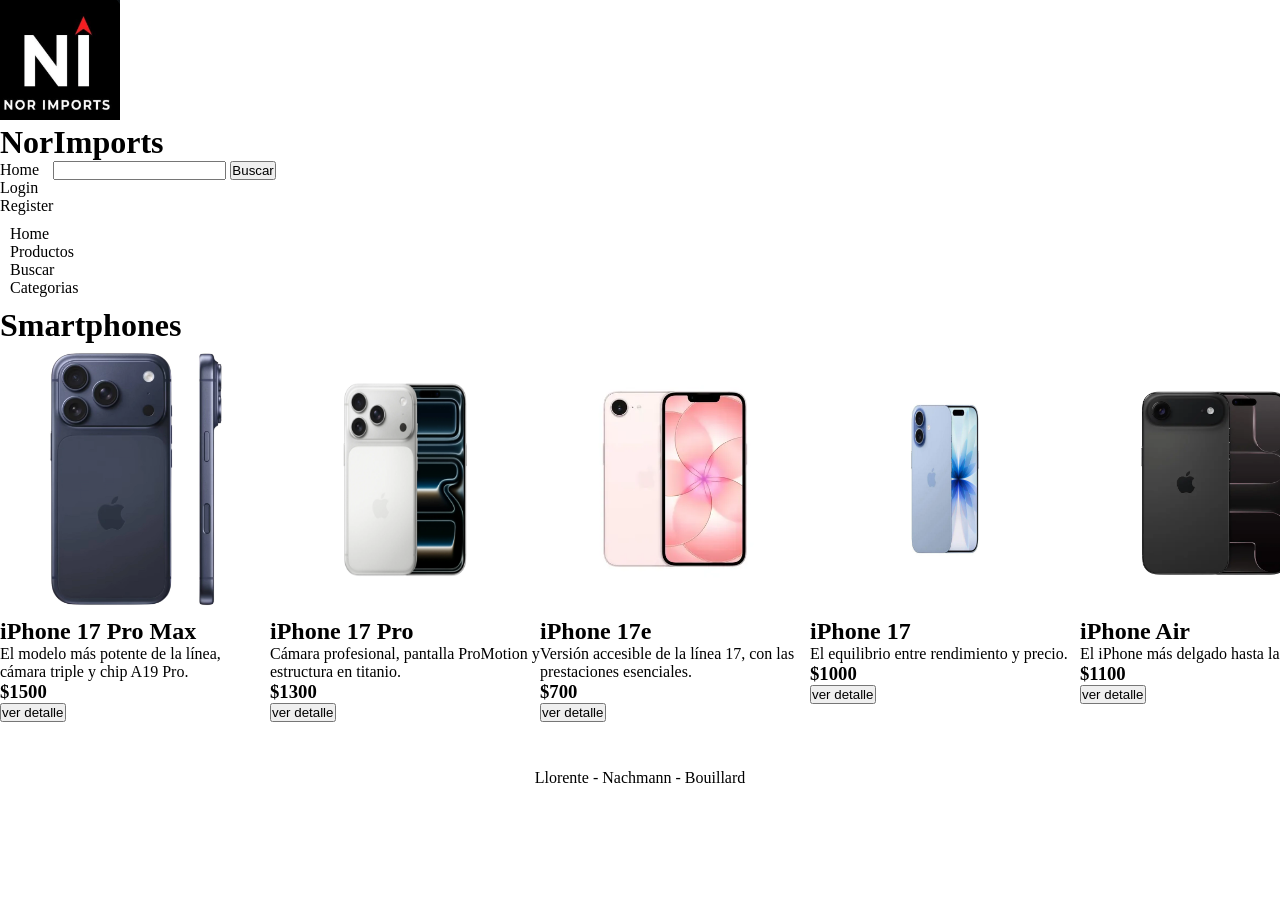
==== category.html @ 21fb5fc5 "agrego header y footer" ====
<!DOCTYPE html>
<html lang="en">
<head>
    <meta charset="UTF-8">
    <meta name="viewport" content="width=device-width, initial-scale=1.0">
    <title>Document</title>
    <link rel="stylesheet" href="./css/styles.css">
</head>
<body>
    <header>
        <div class="grupo-logo">
            <a href="./index.html"><img src="./img/logo.png" alt="" class="logo"></a>
            <a href="./index.html"><h1>NorImports</h1></a>
        </div>
        <nav class="menu-rapido">
            <ul class="login">
                <li><a href="./index.html">Home</a></li>
                <li><a href="./login.html">Login</a></li>
                <li><a href="./register.html">Register</a></li>
            </ul>
            <form class="buscador" action="search.html">
                <input type="search" name="Buscar">
                <button type="submit">Buscar</button>
            </form>
        </nav>
    </header>

      <nav>
                <ul class="lista">
                    <li> <a href="./index.html">Home</a></li>
                    <li><a href="./product.html">Productos</a></li>
                    <li><a href="./search.html">Buscar</a></li>
                    <li><a href="category.html">Categorias</a></li>
                    
                </ul>
            </nav>

    <main>
        <h1>Smartphones</h1>
        <section class="prod3">
            <article class="articulo3.1">
                <a href="./product.html"><img src="./img/iphone17promax.webp" alt=""></a>
                <h2>iPhone 17 Pro Max</h2>
                <p>El modelo más potente de la línea, cámara triple y chip A19 Pro.</p>
                <h3>$1500</h3>
                <a href="./product.html"><button>ver detalle</button></a>
            </article>
            <article class="articulo3.2">
                <a href="./product.html"><img src="./img/iphone17pro.webp" alt=""></a>
                <h2>iPhone 17 Pro</h2>
                <p>Cámara profesional, pantalla ProMotion y estructura en titanio.</p>
                <h3>$1300</h3>
                <a href="./product.html"><button>ver detalle</button></a>
            </article>
            <article class="articulo3.3">
                <a href="./product.html"><img src="./img/iphone17e.webp" alt=""></a>
                <h2>iPhone 17e</h2>
                <p>Versión accesible de la línea 17, con las prestaciones esenciales.</p>
                <h3>$700</h3>
                <a href="./product.html"><button>ver detalle</button></a>
            </article>
            <article class="articulo3.4">
                <a href="./product.html"><img src="./img/iphone17.jpg" alt=""></a>
                <h2>iPhone 17</h2>
                <p>El equilibrio entre rendimiento y precio.</p>
                <h3>$1000</h3>
                <a href="./product.html"><button>ver detalle</button></a>
            </article>
            <article class="articulo3.5">
                <a href="./product.html"><img src="./img/iphoneair.webp" alt=""></a>
                <h2>iPhone Air</h2>
                <p>El iPhone más delgado hasta la fecha.</p>
                <h3>$1100</h3>
                <a href="./product.html"><button>ver detalle</button></a>
            </article>
            <article class="articulo3.6">
                <a href="./product.html"><img src="./img/iphone16pro.jpg" alt=""></a>
                <h2>iPhone 16 Pro</h2>
                <p>Cámara avanzada y chip A18 Pro.</p>
                <h3>$1200</h3>
                <a href="./product.html"><button>ver detalle</button></a>
            </article>
            <article class="articulo3.7">
                <a href="./product.html"><img src="./img/iphone16.png" alt=""></a>
                <h2>iPhone 16</h2>
                <p>Rendimiento sólido con un diseño renovado.</p>
                <h3>$900</h3>
                <a href="./product.html"><button>ver detalle</button></a>
            </article>
            <article class="articulo3.8">
                <a href="./product.html"><img src="./img/15-pro-gris.jpg" alt=""></a>
                <h2>iPhone 15 Pro</h2>
                <p>Chip A17 Pro y estructura de titanio en color gris.</p>
                <h3>$1050</h3>
                <a href="./product.html"><button>ver detalle</button></a>
            </article>
            <article class="articulo3.9">
                <a href="./product.html"><img src="./img/iphone-15-black.png" alt=""></a>
                <h2>iPhone 15</h2>
                <p>Chip A16 Bionic y cámara dual de 48MP.</p>
                <h3>$800</h3>
                <a href="./product.html"><button>ver detalle</button></a>
            </article>
            <article class="articulo3.10">
                <a href="./product.html"><img src="./img/s26-ultra-3.webp" alt=""></a>
                <h2>Samsung Galaxy S26 Ultra</h2>
                <p>Pantalla AMOLED, S Pen incluido y cámara de alta resolución.</p>
                <h3>$1300</h3>
                <a href="./product.html"><button>ver detalle</button></a>
            </article>
        </section>
    </main>

    <footer>
        <p>Llorente - Nachmann - Bouillard</p>
    </footer>
</body>
</html>
---- css/styles.css ----
*{ box-sizing: border-box;
    margin: 0;
    padding: 0;
  
}

nav.menu-rapido {
   display: flex;
    flex-wrap: wrap; 
    
}
nav.login{
    display: flex;
    justify-content: end;
}

.logo{
    width: 120px;
    height: 120px;

}

.lista{
    display: flex;
    flex-direction: column ;
    flex-wrap: wrap;
    
    padding: 10px;
}
li,a {
    text-decoration: none;
    list-style-type: none;
    color: black;
}

.prod2  img{
    height: 30vh;
    width: 30vh;
}
.prod1 img
{
    height: 30vh;
    width: 30vh;
}
.prod3 img{
    height: 30vh;
    width: 30vh;
}
section{
    display: flex;

}
.iphone{
    width:800px;
    height: 800px;
}
footer{
    display: flex;
    justify-content: center;
    padding: 20px;
}
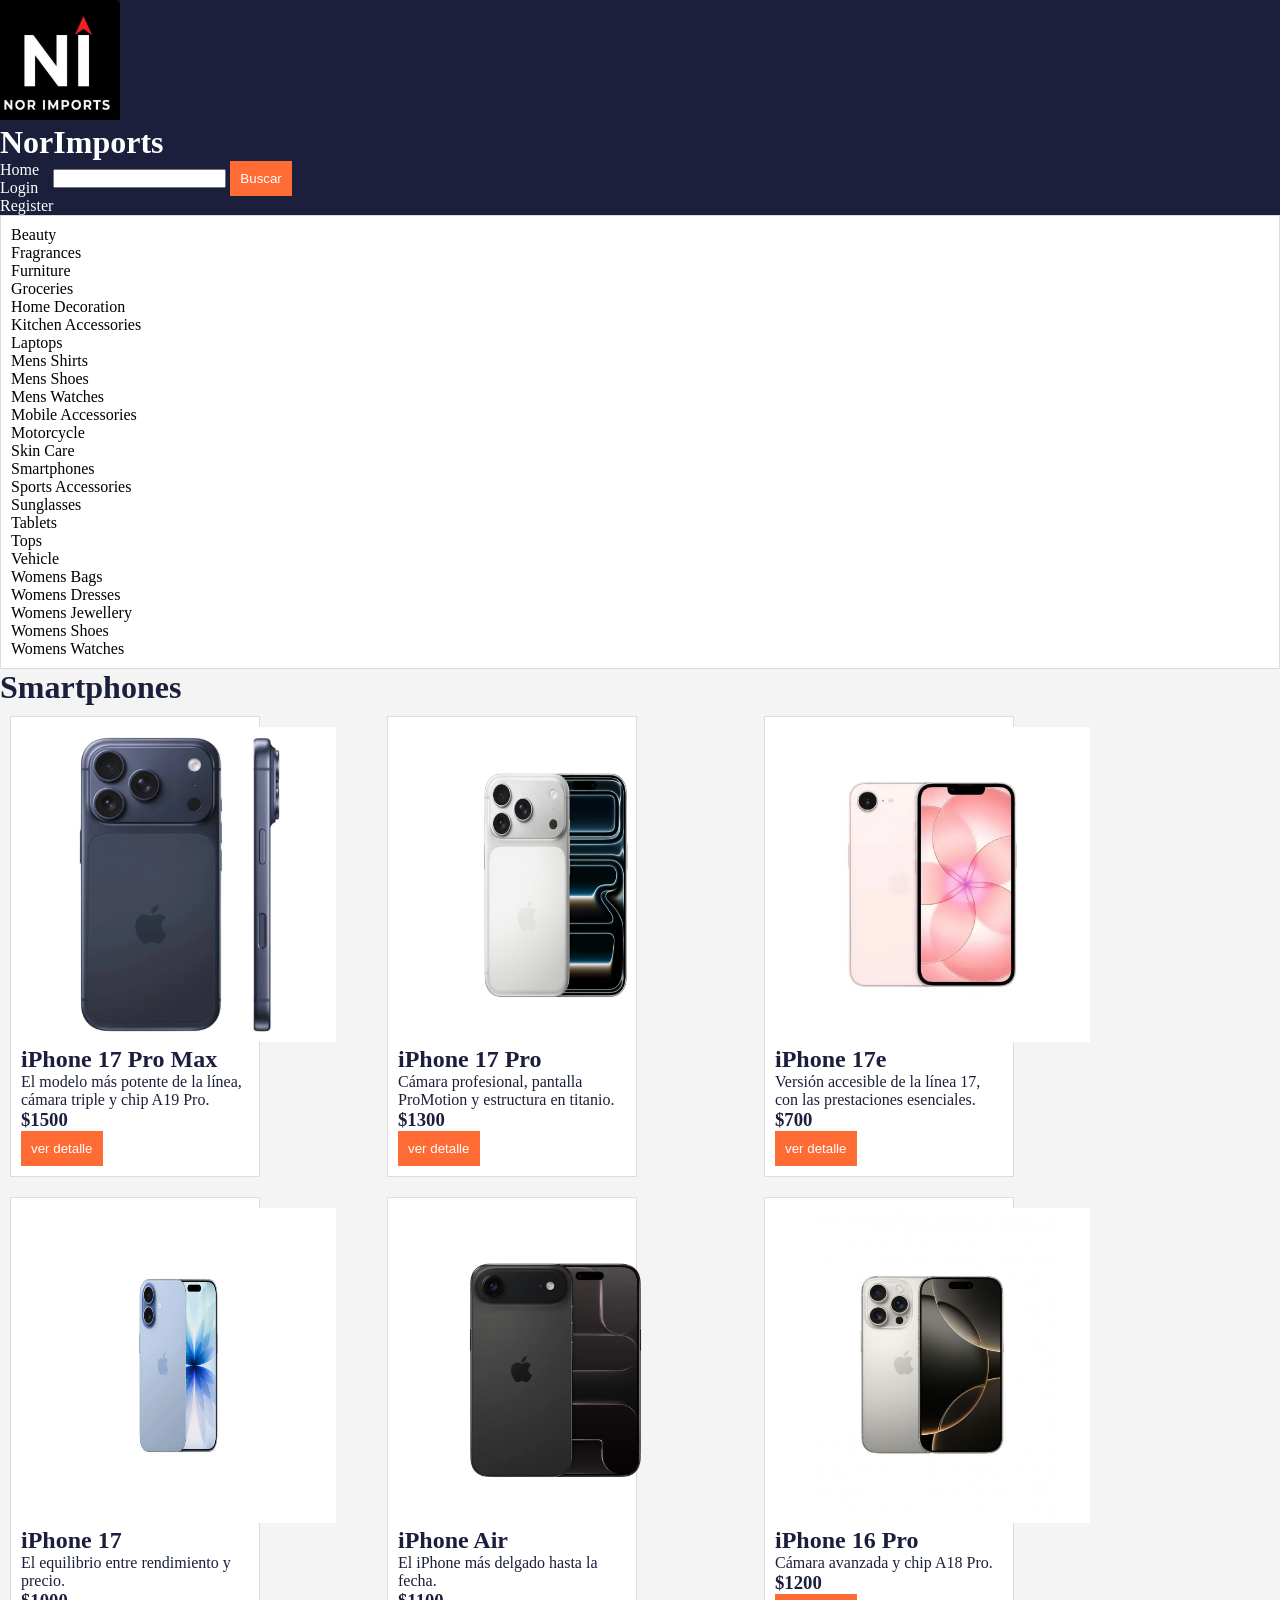
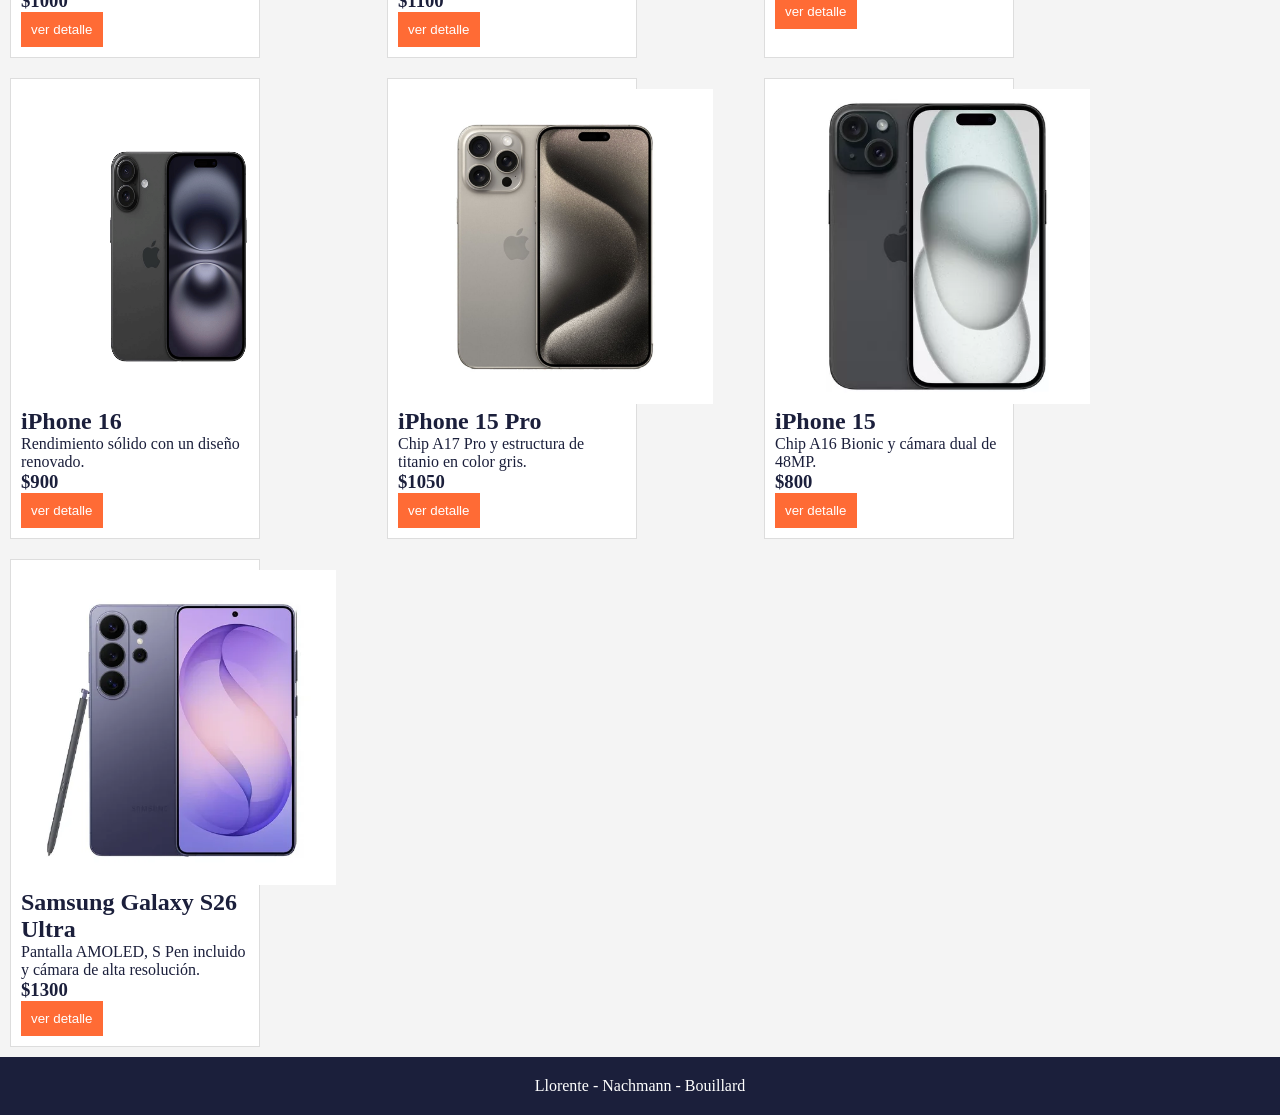
==== commit dfc7669b: "jajajajajaj" ====
--- a/category.html
+++ b/category.html
@@ -26,12 +26,31 @@
     </header>
 
       <nav>
-                <ul class="lista">
-                    <li> <a href="./index.html">Home</a></li>
-                    <li><a href="./product.html">Productos</a></li>
-                    <li><a href="./search.html">Buscar</a></li>
-                    <li><a href="category.html">Categorias</a></li>
-                    
+                 <ul class="lista">
+                    <li><a href="category.html">Beauty</a></li>
+                    <li><a href="category.html">Fragrances</a></li>
+                    <li><a href="category.html">Furniture</a></li>
+                    <li><a href="category.html">Groceries</a></li>
+                    <li><a href="category.html">Home Decoration</a></li>
+                    <li><a href="category.html">Kitchen Accessories</a></li>
+                    <li><a href="category.html">Laptops</a></li>
+                    <li><a href="category.html">Mens Shirts</a></li>
+                    <li><a href="category.html">Mens Shoes</a></li>
+                    <li><a href="category.html">Mens Watches</a></li>
+                    <li><a href="category.html">Mobile Accessories</a></li>
+                    <li><a href="category.html">Motorcycle</a></li>
+                    <li><a href="category.html">Skin Care</a></li>
+                    <li><a href="category.html">Smartphones</a></li>
+                    <li><a href="category.html">Sports Accessories</a></li>
+                    <li><a href="category.html">Sunglasses</a></li>
+                    <li><a href="category.html">Tablets</a></li>
+                    <li><a href="category.html">Tops</a></li>
+                    <li><a href="category.html">Vehicle</a></li>
+                    <li><a href="category.html">Womens Bags</a></li>
+                    <li><a href="category.html">Womens Dresses</a></li>
+                    <li><a href="category.html">Womens Jewellery</a></li>
+                    <li><a href="category.html">Womens Shoes</a></li>
+                    <li><a href="category.html">Womens Watches</a></li>
                 </ul>
             </nav>
 
--- a/css/styles.css
+++ b/css/styles.css
@@ -9,7 +9,7 @@
     flex-wrap: wrap; 
     
 }
-nav.login{
+.login{
     display: flex;
     justify-content: end;
 }
@@ -48,7 +48,8 @@
 }
 section{
     display: flex;
-
+    flex-wrap: wrap;
+    justify-content: center;
 }
 .iphone{
     width:800px;
@@ -58,4 +59,107 @@
     display: flex;
     justify-content: center;
     padding: 20px;
+}
+.form-container{
+    display: flex;
+    justify-content: center;
+    align-items: center;
+    height: 100vh;
+}
+
+.login, .registro{
+    display: flex;
+    flex-direction: column;
+}
+.prod4 img{
+    height: 30vh;
+    width: 30vh;
+}
+.sin-resultados{
+    padding: 20px;
+}
+body{
+    background-color: #f4f4f4;
+    color: #1b1f3b;
+}
+
+header, footer{
+    background-color: #1b1f3b;
+    color: white;
+}
+
+header a{
+    color: white;
+}
+
+.lista{
+    background-color: white;
+    border: 1px solid #dddddd;
+}
+
+article{
+    background-color: white;
+    border: 1px solid #dddddd;
+    padding: 10px;
+    margin: 10px;
+    width: 250px;
+}
+
+button{
+    background-color: #ff6b35;
+    color: white;
+    border: none;
+    padding: 10px;
+}
+.layout{
+    display: flex;
+}
+aside{
+    width: 20%;
+}
+main{
+    width: 80%;
+}
+@media (max-width: 768px){
+    .layout{
+        flex-direction: column;
+    }
+    aside{
+        width: 100%;
+    }
+    main{
+        width: 100%;
+    }
+    .lista{
+        flex-direction: row;
+        flex-wrap: wrap;
+        justify-content: center;
+    }
+    section{
+        flex-wrap: wrap;
+        justify-content: center;
+    }
+    .prod1 img, .prod2 img, .prod3 img, .prod4 img{
+        height: 20vh;
+        width: 20vh;
+    }
+    .iphone{
+        width: 300px;
+        height: 300px;
+    }
+    .logo{
+        width: 80px;
+        height: 80px;
+    }
+}
+
+@media (min-width: 1200px){
+    section{
+        flex-wrap: wrap;
+        justify-content: space-between;
+    }
+    .prod1 img, .prod2 img, .prod3 img, .prod4 img{
+        height: 35vh;
+        width: 35vh;
+    }
 }
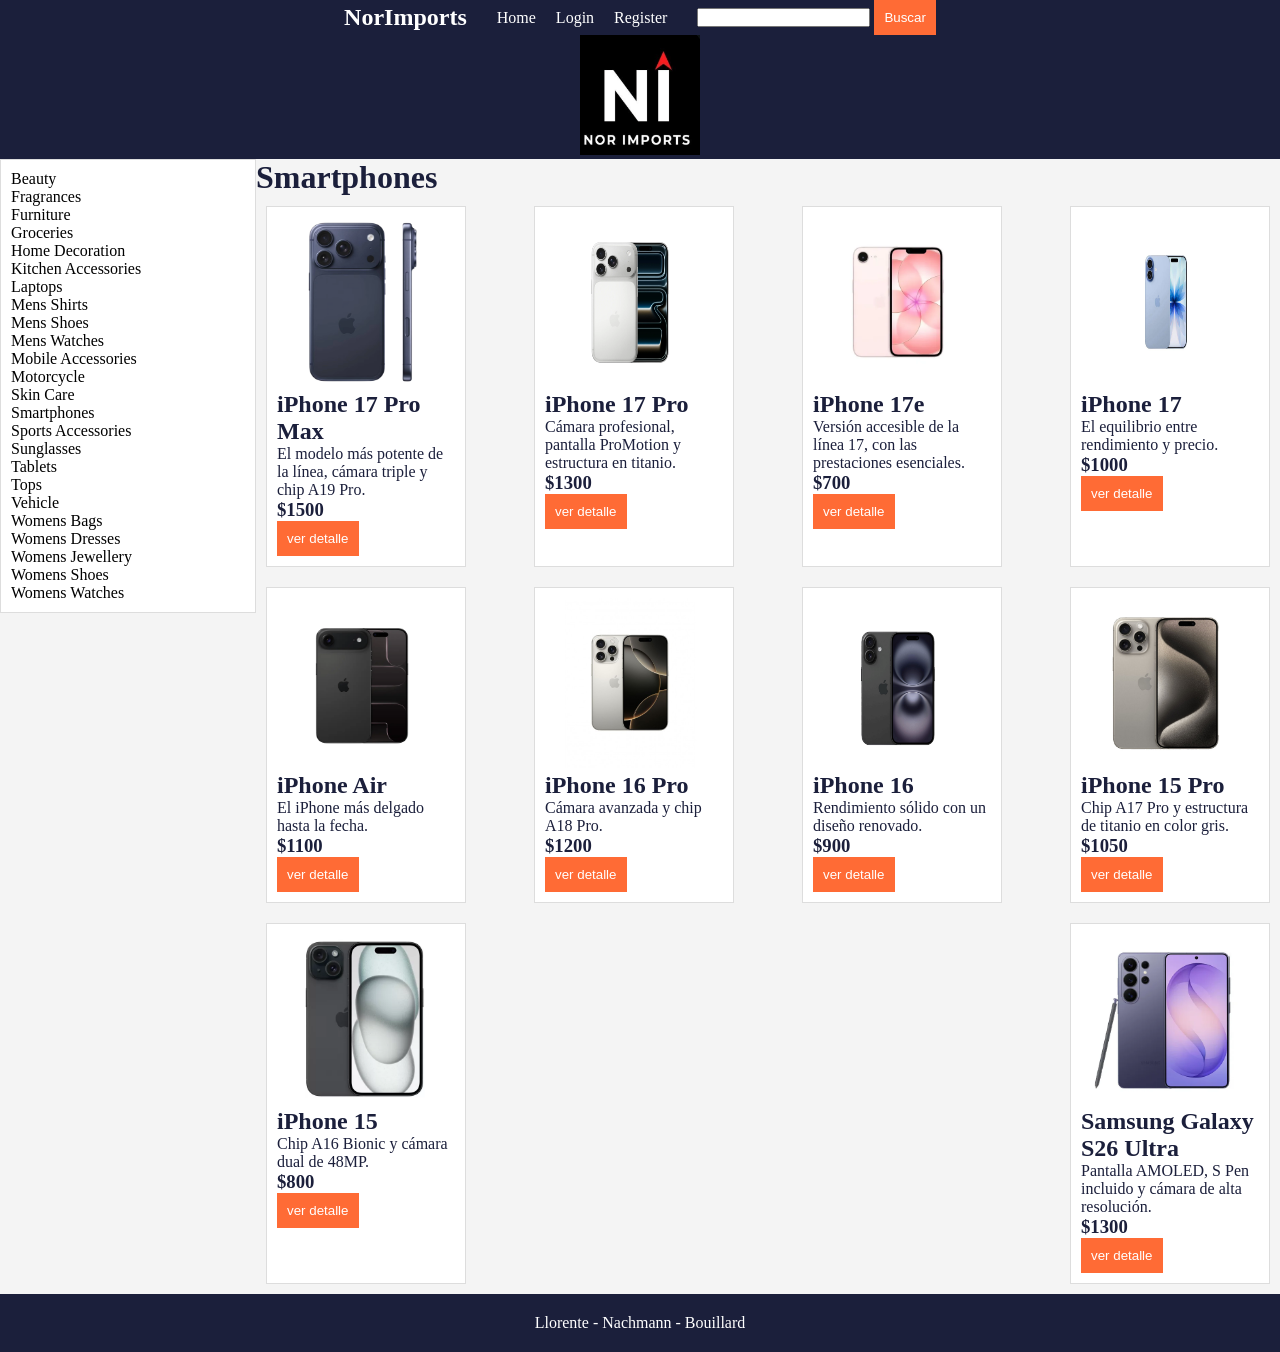
==== commit 29cb8247: "makndknd" ====
--- a/category.html
+++ b/category.html
@@ -7,24 +7,25 @@
     <link rel="stylesheet" href="./css/styles.css">
 </head>
 <body>
-    <header>
-        <div class="grupo-logo">
-            <a href="./index.html"><img src="./img/logo.png" alt="" class="logo"></a>
-            <a href="./index.html"><h1>NorImports</h1></a>
-        </div>
-        <nav class="menu-rapido">
-            <ul class="login">
-                <li><a href="./index.html">Home</a></li>
-                <li><a href="./login.html">Login</a></li>
-                <li><a href="./register.html">Register</a></li>
-            </ul>
-            <form class="buscador" action="search.html">
-                <input type="search" name="Buscar">
-                <button type="submit">Buscar</button>
-            </form>
-        </nav>
-    </header>
-
+   <header>
+    <div class="grupo-logo">
+        <a href="./index.html"><img src="./img/logo.png" alt="" class="logo"></a>
+    </div>
+    <nav class="menu-rapido">
+        <a href="./index.html"><h1>NorImports</h1></a>
+        <ul class="login">
+            <li><a href="./index.html">Home</a></li>
+            <li><a href="./login.html">Login</a></li>
+            <li><a href="./register.html">Register</a></li>
+        </ul>
+        <form class="buscador" action="search.html">
+            <input type="search" name="Buscar">
+            <button type="submit">Buscar</button>
+        </form>
+    </nav>
+</header>
+<div class="layout">
+        <aside>
       <nav>
                  <ul class="lista">
                     <li><a href="category.html">Beauty</a></li>
@@ -53,7 +54,7 @@
                     <li><a href="category.html">Womens Watches</a></li>
                 </ul>
             </nav>
-
+</aside>
     <main>
         <h1>Smartphones</h1>
         <section class="prod3">
@@ -129,7 +130,7 @@
             </article>
         </section>
     </main>
-
+</div>
     <footer>
         <p>Llorente - Nachmann - Bouillard</p>
     </footer>
--- a/css/styles.css
+++ b/css/styles.css
@@ -7,9 +7,21 @@
 nav.menu-rapido {
    display: flex;
     flex-wrap: wrap; 
-    
+    order: 1;
+    justify-content: center;
+    align-items: center;
+    width: 100%;
 }
-.login{
+nav.menu-rapido h1{
+    margin-right: 20px;
+}
+ul.login li{
+    margin: 0 10px;
+}
+.buscador{
+    margin-left: 20px;
+}
+ul.login{
     display: flex;
     justify-content: end;
 }
@@ -34,17 +46,17 @@
 }
 
 .prod2  img{
-    height: 30vh;
-    width: 30vh;
+    height: 160px;
+    width: 160px;
 }
 .prod1 img
 {
-    height: 30vh;
-    width: 30vh;
+    height: 160px;
+    width: 160px;
 }
 .prod3 img{
-    height: 30vh;
-    width: 30vh;
+    height: 160px;
+    width: 160px;
 }
 section{
     display: flex;
@@ -67,13 +79,13 @@
     height: 100vh;
 }
 
-.login, .registro{
+form.login, .registro{
     display: flex;
     flex-direction: column;
 }
-.prod4 img{
-    height: 30vh;
-    width: 30vh;
+  .prod4 img{
+    height: 180px;
+    width: 180px;
 }
 .sin-resultados{
     padding: 20px;
@@ -91,7 +103,16 @@
 header a{
     color: white;
 }
-
+header{
+    display: flex;
+    flex-direction: column;
+}
+.grupo-logo{
+    display: flex;
+    justify-content: center;
+    order: 2;
+    width: 100%;
+}
 .lista{
     background-color: white;
     border: 1px solid #dddddd;
@@ -102,7 +123,7 @@
     border: 1px solid #dddddd;
     padding: 10px;
     margin: 10px;
-    width: 250px;
+    width: 200px;
 }
 
 button{
@@ -118,7 +139,12 @@
     width: 20%;
 }
 main{
+    width: 90%;
+    margin: 0 auto;
+}
+.layout main, .layout .form-container{
     width: 80%;
+    margin: 0;
 }
 @media (max-width: 768px){
     .layout{
@@ -127,7 +153,7 @@
     aside{
         width: 100%;
     }
-    main{
+    .layout main, .layout .form-container{
         width: 100%;
     }
     .lista{
@@ -140,8 +166,8 @@
         justify-content: center;
     }
     .prod1 img, .prod2 img, .prod3 img, .prod4 img{
-        height: 20vh;
-        width: 20vh;
+        height: 120px;
+        width: 120px;
     }
     .iphone{
         width: 300px;
@@ -158,8 +184,8 @@
         flex-wrap: wrap;
         justify-content: space-between;
     }
-    .prod1 img, .prod2 img, .prod3 img, .prod4 img{
-        height: 35vh;
-        width: 35vh;
+   .prod1 img, .prod2 img, .prod3 img, .prod4 img{
+        height: 170px;
+        width: 170px;
     }
 }
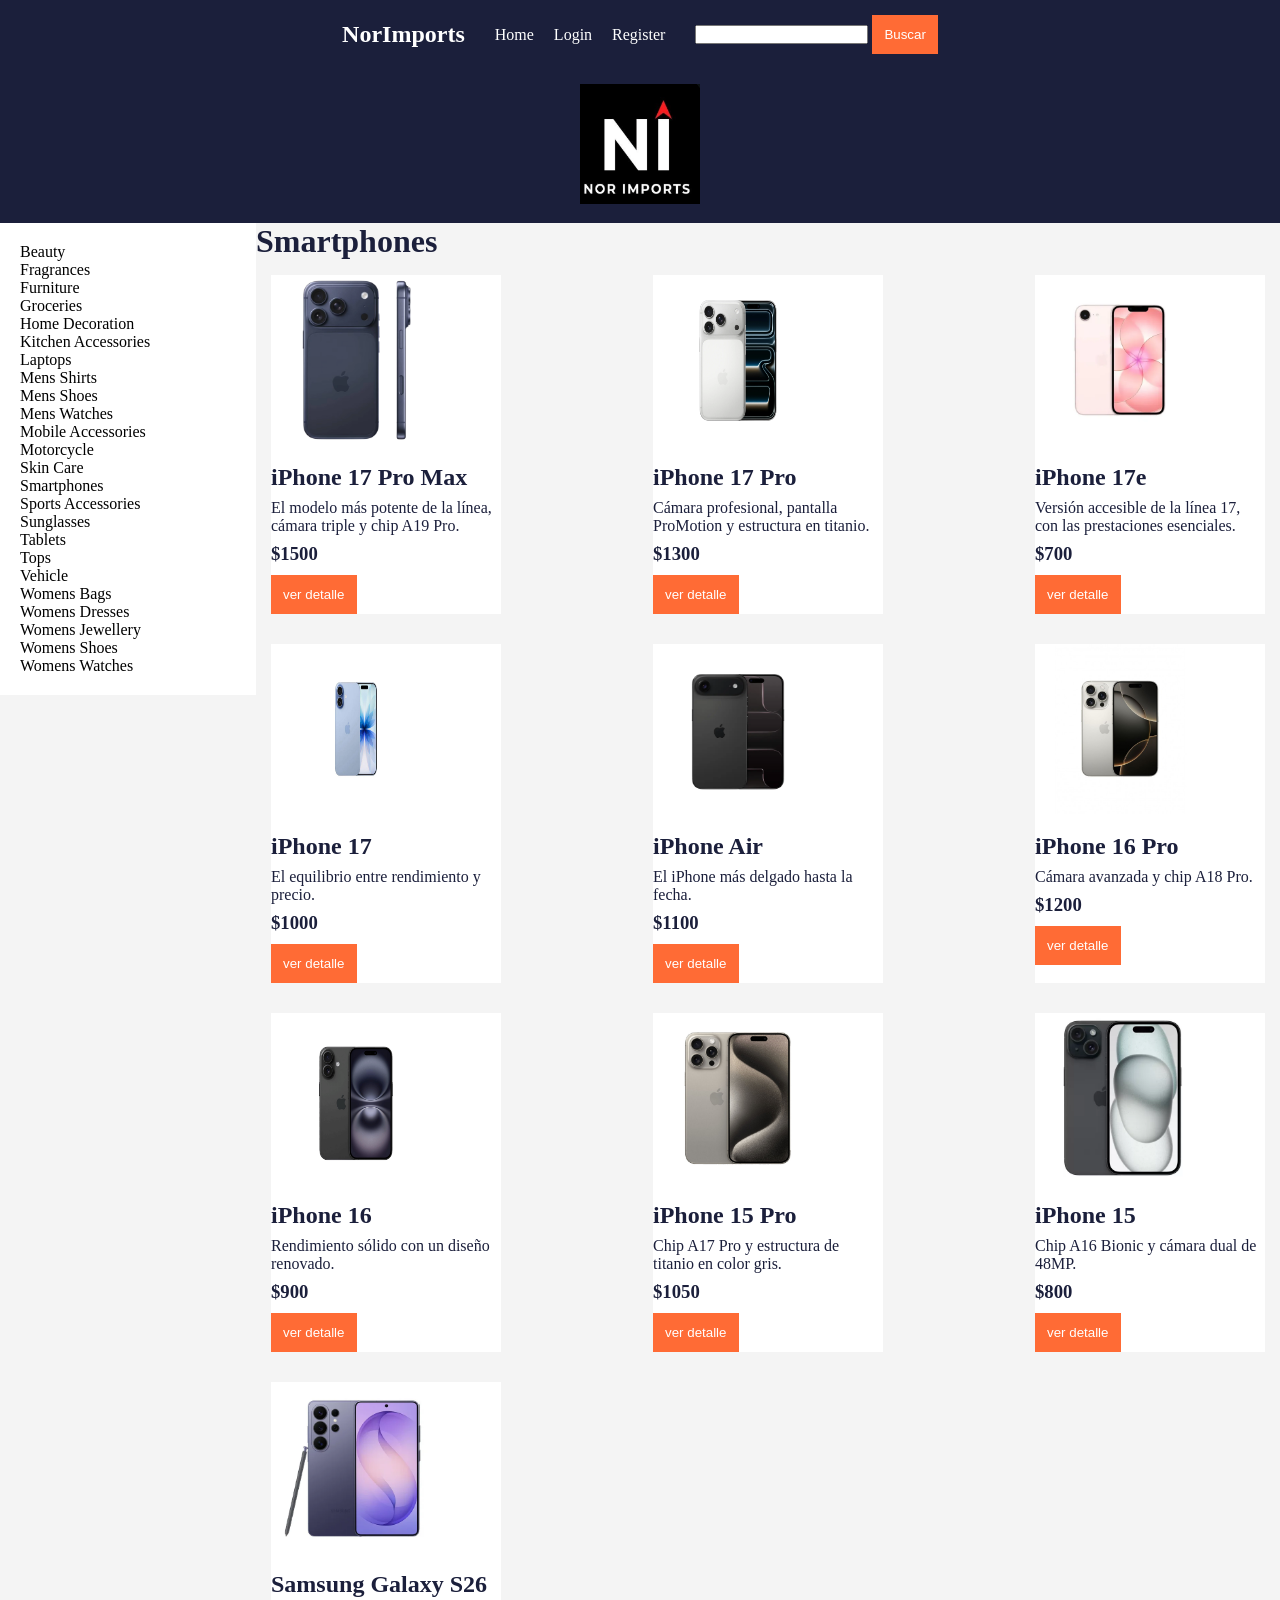
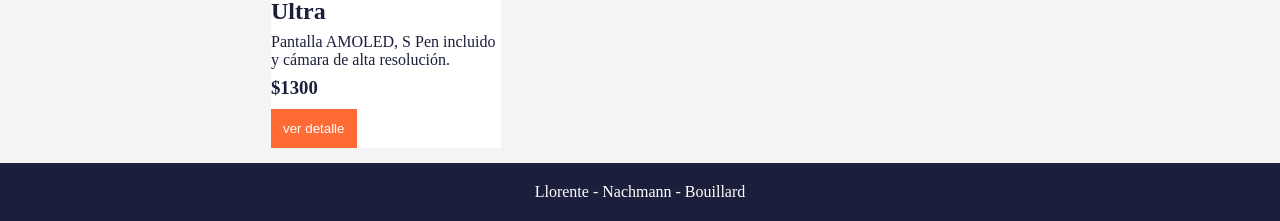
==== commit 8108e05e: "jjaajjajaja" ====
--- a/category.html
+++ b/category.html
@@ -1,8 +1,8 @@
 <!DOCTYPE html>
 <html lang="en">
 <head>
-    <meta charset="UTF-8">
-    <meta name="viewport" content="width=device-width, initial-scale=1.0">
+     <meta charset="utf-8">
+    <meta name="viewport" content="width=device-width, initial-scale=1">
     <title>Document</title>
     <link rel="stylesheet" href="./css/styles.css">
 </head>
@@ -18,7 +18,7 @@
             <li><a href="./login.html">Login</a></li>
             <li><a href="./register.html">Register</a></li>
         </ul>
-        <form class="buscador" action="search.html">
+        <form class="buscador" action="./search.html">
             <input type="search" name="Buscar">
             <button type="submit">Buscar</button>
         </form>
@@ -28,30 +28,30 @@
         <aside>
       <nav>
                  <ul class="lista">
-                    <li><a href="category.html">Beauty</a></li>
-                    <li><a href="category.html">Fragrances</a></li>
-                    <li><a href="category.html">Furniture</a></li>
-                    <li><a href="category.html">Groceries</a></li>
-                    <li><a href="category.html">Home Decoration</a></li>
-                    <li><a href="category.html">Kitchen Accessories</a></li>
-                    <li><a href="category.html">Laptops</a></li>
-                    <li><a href="category.html">Mens Shirts</a></li>
-                    <li><a href="category.html">Mens Shoes</a></li>
-                    <li><a href="category.html">Mens Watches</a></li>
-                    <li><a href="category.html">Mobile Accessories</a></li>
-                    <li><a href="category.html">Motorcycle</a></li>
-                    <li><a href="category.html">Skin Care</a></li>
-                    <li><a href="category.html">Smartphones</a></li>
-                    <li><a href="category.html">Sports Accessories</a></li>
-                    <li><a href="category.html">Sunglasses</a></li>
-                    <li><a href="category.html">Tablets</a></li>
-                    <li><a href="category.html">Tops</a></li>
-                    <li><a href="category.html">Vehicle</a></li>
-                    <li><a href="category.html">Womens Bags</a></li>
-                    <li><a href="category.html">Womens Dresses</a></li>
-                    <li><a href="category.html">Womens Jewellery</a></li>
-                    <li><a href="category.html">Womens Shoes</a></li>
-                    <li><a href="category.html">Womens Watches</a></li>
+                    <li><a href="./category.html">Beauty</a></li>
+                    <li><a href="./category.html">Fragrances</a></li>
+                    <li><a href="./category.html">Furniture</a></li>
+                    <li><a href="./category.html">Groceries</a></li>
+                    <li><a href="./category.html">Home Decoration</a></li>
+                    <li><a href="./category.html">Kitchen Accessories</a></li>
+                    <li><a href="./category.html">Laptops</a></li>
+                    <li><a href="./category.html">Mens Shirts</a></li>
+                    <li><a href="./category.html">Mens Shoes</a></li>
+                    <li><a href="./category.html">Mens Watches</a></li>
+                    <li><a href="./category.html">Mobile Accessories</a></li>
+                    <li><a href="./category.html">Motorcycle</a></li>
+                    <li><a href="./category.html">Skin Care</a></li>
+                    <li><a href="./category.html">Smartphones</a></li>
+                    <li><a href="./category.html">Sports Accessories</a></li>
+                    <li><a href="./category.html">Sunglasses</a></li>
+                    <li><a href="./category.html">Tablets</a></li>
+                    <li><a href="./category.html">Tops</a></li>
+                    <li><a href="./category.html">Vehicle</a></li>
+                    <li><a href="./category.html">Womens Bags</a></li>
+                    <li><a href="./category.html">Womens Dresses</a></li>
+                    <li><a href="./category.html">Womens Jewellery</a></li>
+                    <li><a href="./category.html">Womens Shoes</a></li>
+                    <li><a href="./category.html">Womens Watches</a></li>
                 </ul>
             </nav>
 </aside>
--- a/css/styles.css
+++ b/css/styles.css
@@ -11,6 +11,7 @@
     justify-content: center;
     align-items: center;
     width: 100%;
+    padding: 15px;
 }
 nav.menu-rapido h1{
     margin-right: 20px;
@@ -23,8 +24,9 @@
 }
 ul.login{
     display: flex;
-    justify-content: end;
-}
+    flex-direction: flex-end;
+}
+
 
 .logo{
     width: 120px;
@@ -37,7 +39,10 @@
     flex-direction: column ;
     flex-wrap: wrap;
     
-    padding: 10px;
+    padding: 20px;
+
+    background-color: white;
+    border: solid 1xp #dddddd;
 }
 li,a {
     text-decoration: none;
@@ -76,12 +81,20 @@
     display: flex;
     justify-content: center;
     align-items: center;
-    height: 100vh;
-}
+    height: 75vh;
+}
+
+
 
 form.login, .registro{
     display: flex;
     flex-direction: column;
+    width: 90%;
+    max-width: 520px;
+
+    padding:40px;
+    background-color: white;
+    border: solid 1xp #dddddd;
 }
   .prod4 img{
     height: 180px;
@@ -106,31 +119,49 @@
 header{
     display: flex;
     flex-direction: column;
+    width: 100%;
 }
 .grupo-logo{
     display: flex;
     justify-content: center;
     order: 2;
     width: 100%;
+    padding: 15px;
 }
 .lista{
     background-color: white;
-    border: 1px solid #dddddd;
+    border: solid 1xp #dddddd;
 }
 
 article{
     background-color: white;
-    border: 1px solid #dddddd;
-    padding: 10px;
-    margin: 10px;
-    width: 200px;
+    border: solid 1p #dddddd;x 
+    padding: 20px;
+    margin: 15px;
+    width: 230px;
+}
+
+article img {
+    margin-bottom: 15px;
+}
+
+article h2{
+    margin-bottom: 8px;
+}
+
+article p{
+    margin-bottom: 8px;
+}
+
+article button{
+    margin-top: 10px;
 }
 
 button{
     background-color: #ff6b35;
     color: white;
     border: none;
-    padding: 10px;
+    padding: 12px;
 }
 .layout{
     display: flex;
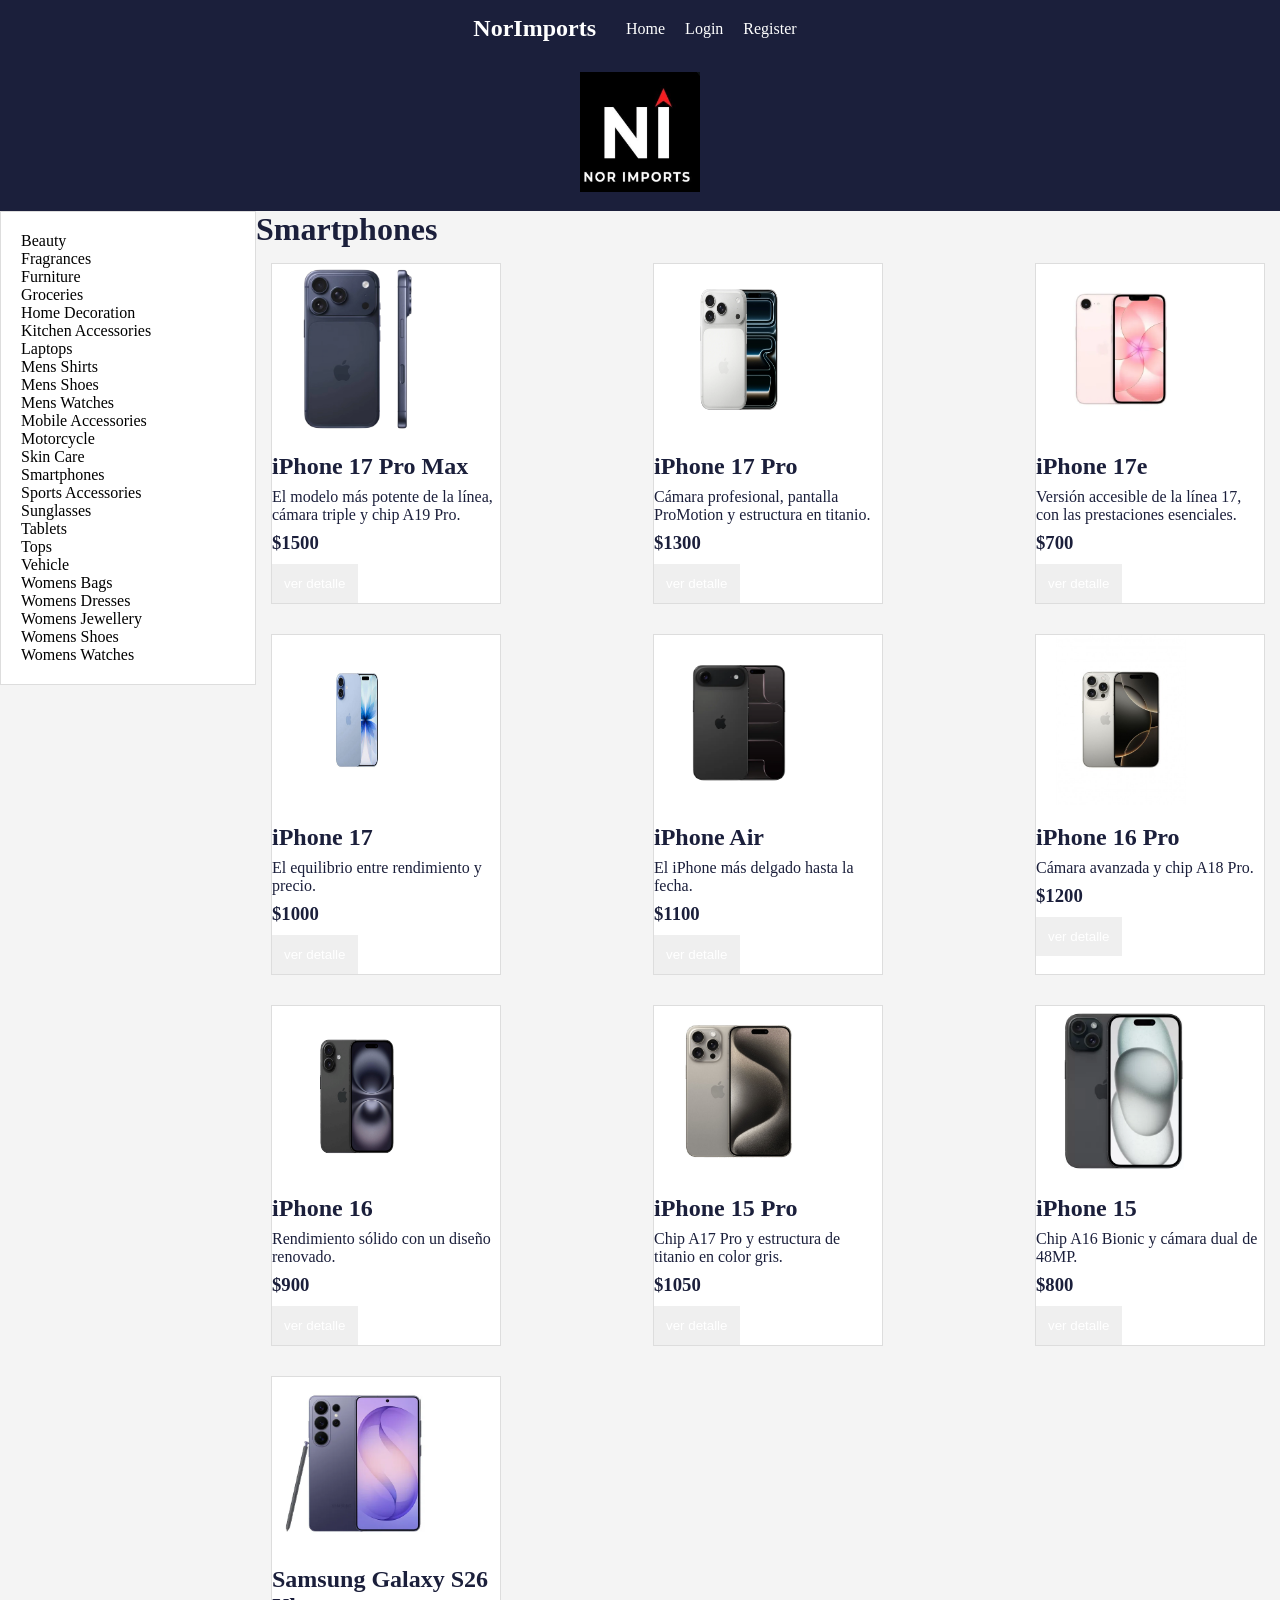
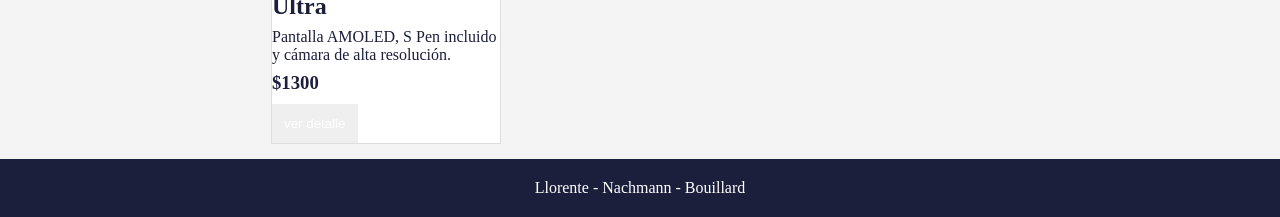
==== commit e32dd09b: "Actualizo archivos del proyecto" ====
--- a/category.html
+++ b/category.html
@@ -1,9 +1,9 @@
 <!DOCTYPE html>
-<html lang="en">
+<html lang="es">
 <head>
      <meta charset="utf-8">
     <meta name="viewport" content="width=device-width, initial-scale=1">
-    <title>Document</title>
+    <title>NorImports</title>
     <link rel="stylesheet" href="./css/styles.css">
 </head>
 <body>
@@ -13,14 +13,19 @@
     </div>
     <nav class="menu-rapido">
         <a href="./index.html"><h1>NorImports</h1></a>
-        <ul class="login">
+
+        <ul class="menu-login">
             <li><a href="./index.html">Home</a></li>
-            <li><a href="./login.html">Login</a></li>
-            <li><a href="./register.html">Register</a></li>
+            <li class="item-login"><a href="./login.html">Login</a></li>
+            <li class="item-registro"><a href="./register.html">Register</a></li>
+            <li class="item-saludo"></li>
+            <li class="item-logout"><a class ="link-logout" href="./index.html>logout</a></li>
         </ul>
-        <form class="buscador" action="./search.html">
-            <input type="search" name="Buscar">
+
+        <form class="buscador" action="./search-results.html" method="GET">
+            <input type="search" name="Buscar" class="campo-bucar">
             <button type="submit">Buscar</button>
+            <p class="error-buscador",</p>
         </form>
     </nav>
 </header>
--- a/css/styles.css
+++ b/css/styles.css
@@ -16,17 +16,17 @@
 nav.menu-rapido h1{
     margin-right: 20px;
 }
-ul.login li{
+
+.menu-login li{
     margin: 0 10px;
 }
 .buscador{
     margin-left: 20px;
 }
-ul.login{
-    display: flex;
-    flex-direction: flex-end;
-}
-
+.menu-login{
+    display: flex;
+    justify-content; flex-end;
+}
 
 .logo{
     width: 120px;
@@ -42,7 +42,7 @@
     padding: 20px;
 
     background-color: white;
-    border: solid 1xp #dddddd;
+    border: solid 1px #dddddd;
 }
 li,a {
     text-decoration: none;
@@ -68,7 +68,7 @@
     flex-wrap: wrap;
     justify-content: center;
 }
-.iphone{
+.producto-foto img{.
     width:800px;
     height: 800px;
 }
@@ -86,7 +86,7 @@
 
 
 
-form.login, .registro{
+.form-login, .form-registro{.
     display: flex;
     flex-direction: column;
     width: 90%;
@@ -128,14 +128,14 @@
     width: 100%;
     padding: 15px;
 }
-.lista{
-    background-color: white;
-    border: solid 1xp #dddddd;
-}
+
+
+
+
 
 article{
     background-color: white;
-    border: solid 1p #dddddd;x 
+    border: solid 1px #dddddd ; .
     padding: 20px;
     margin: 15px;
     width: 230px;
@@ -157,7 +157,7 @@
     margin-top: 10px;
 }
 
-button{
+button, .boton{. 
     background-color: #ff6b35;
     color: white;
     border: none;
@@ -200,7 +200,7 @@
         height: 120px;
         width: 120px;
     }
-    .iphone{
+    .producto-foto img{. 
         width: 300px;
         height: 300px;
     }
@@ -219,4 +219,11 @@
         height: 170px;
         width: 170px;
     }
+}
+
+.boton{
+    display: inline-block;
+}
+.item-saludo, .item-logout{
+    display: none;
 }
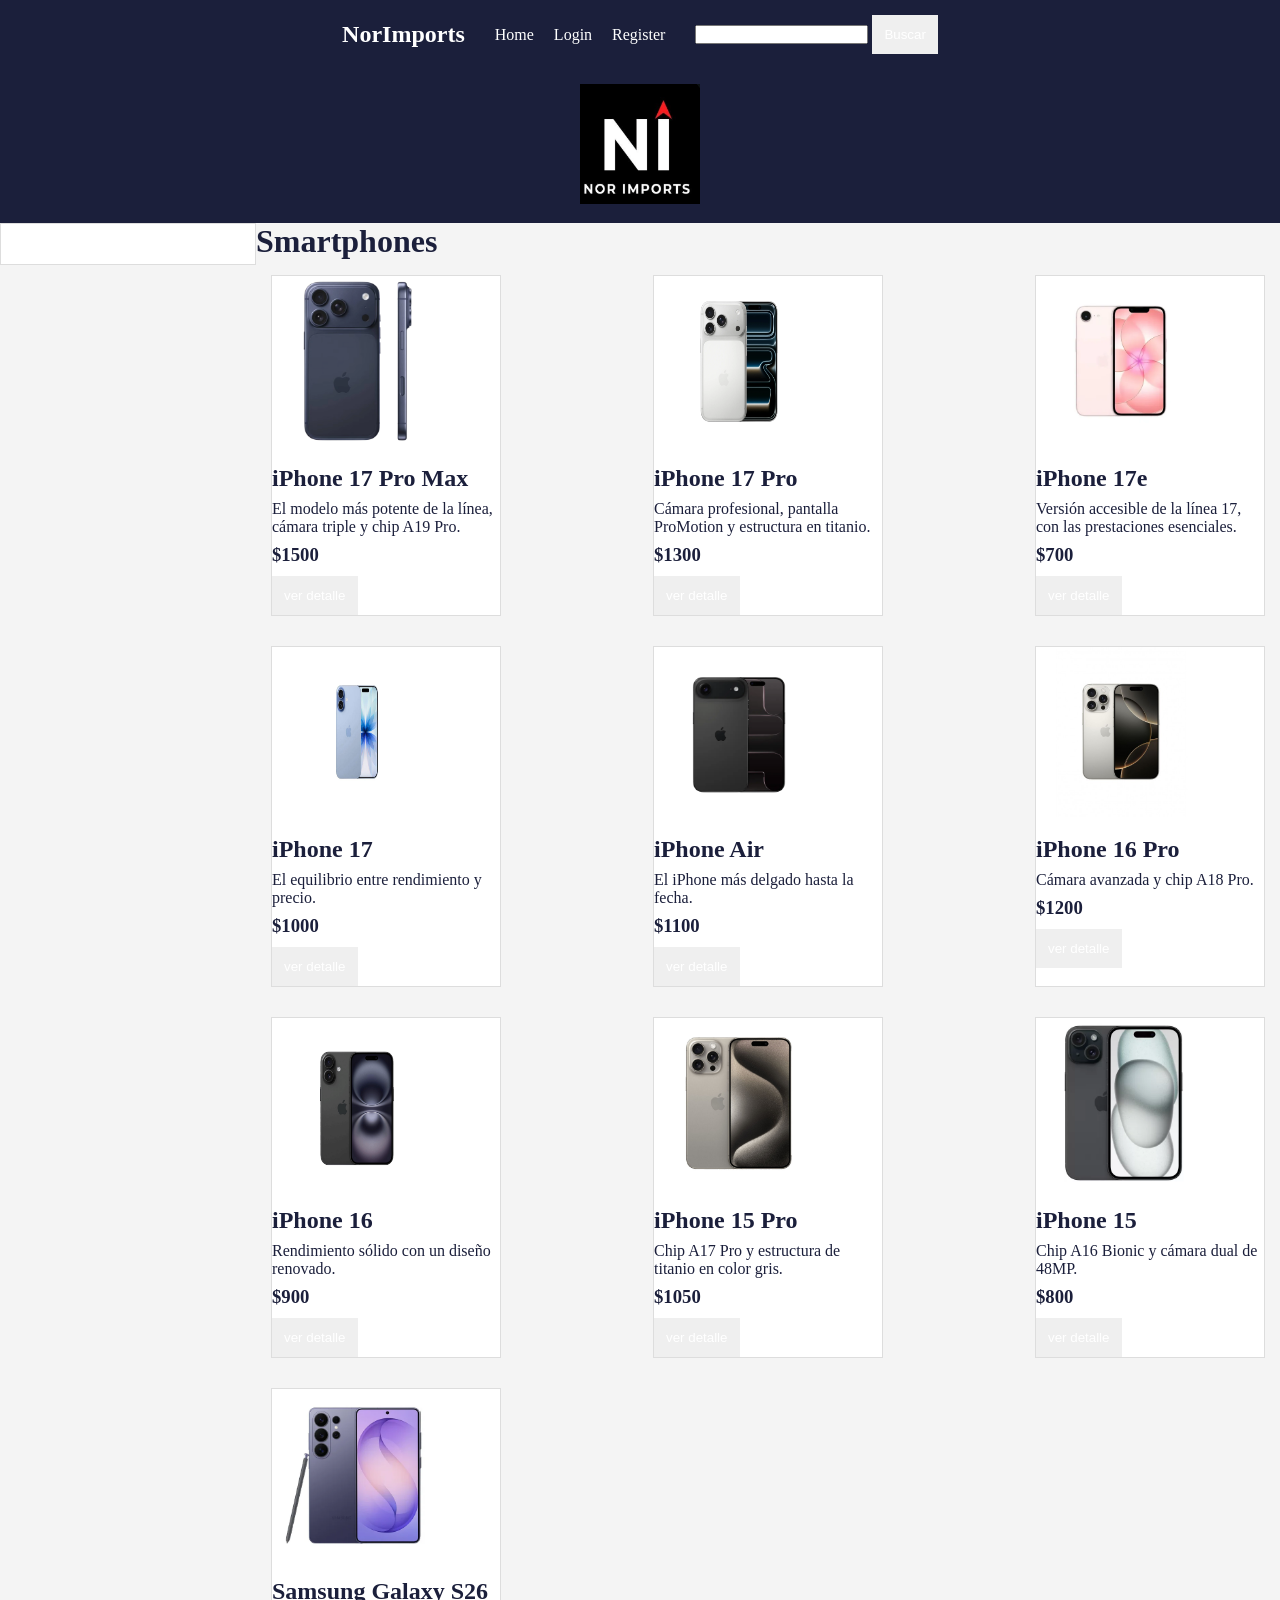
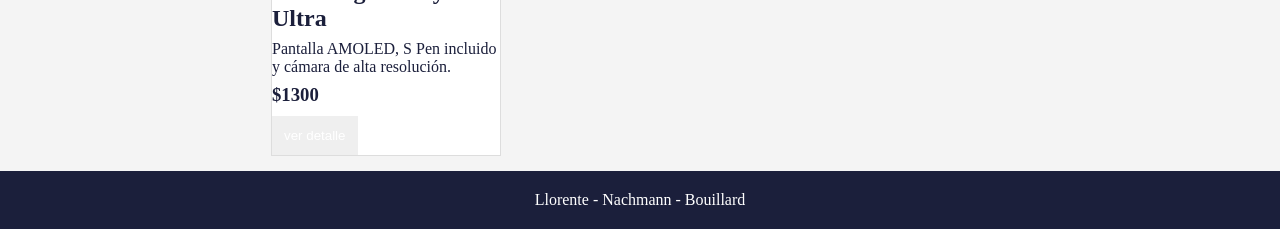
==== commit 657e5f11: "Actualizacion de categorias y HTML" ====
--- a/category.html
+++ b/category.html
@@ -14,50 +14,26 @@
     <nav class="menu-rapido">
         <a href="./index.html"><h1>NorImports</h1></a>
 
-        <ul class="menu-login">
+          <ul class="menu-login">
             <li><a href="./index.html">Home</a></li>
             <li class="item-login"><a href="./login.html">Login</a></li>
             <li class="item-registro"><a href="./register.html">Register</a></li>
             <li class="item-saludo"></li>
-            <li class="item-logout"><a class ="link-logout" href="./index.html>logout</a></li>
+            <li class="item-logout"><a class="link-logout" href="./index.html">logout</a></li>
         </ul>
 
         <form class="buscador" action="./search-results.html" method="GET">
             <input type="search" name="Buscar" class="campo-bucar">
             <button type="submit">Buscar</button>
-            <p class="error-buscador",</p>
+            <p class="error-buscador"></p>
         </form>
+
     </nav>
 </header>
 <div class="layout">
         <aside>
       <nav>
-                 <ul class="lista">
-                    <li><a href="./category.html">Beauty</a></li>
-                    <li><a href="./category.html">Fragrances</a></li>
-                    <li><a href="./category.html">Furniture</a></li>
-                    <li><a href="./category.html">Groceries</a></li>
-                    <li><a href="./category.html">Home Decoration</a></li>
-                    <li><a href="./category.html">Kitchen Accessories</a></li>
-                    <li><a href="./category.html">Laptops</a></li>
-                    <li><a href="./category.html">Mens Shirts</a></li>
-                    <li><a href="./category.html">Mens Shoes</a></li>
-                    <li><a href="./category.html">Mens Watches</a></li>
-                    <li><a href="./category.html">Mobile Accessories</a></li>
-                    <li><a href="./category.html">Motorcycle</a></li>
-                    <li><a href="./category.html">Skin Care</a></li>
-                    <li><a href="./category.html">Smartphones</a></li>
-                    <li><a href="./category.html">Sports Accessories</a></li>
-                    <li><a href="./category.html">Sunglasses</a></li>
-                    <li><a href="./category.html">Tablets</a></li>
-                    <li><a href="./category.html">Tops</a></li>
-                    <li><a href="./category.html">Vehicle</a></li>
-                    <li><a href="./category.html">Womens Bags</a></li>
-                    <li><a href="./category.html">Womens Dresses</a></li>
-                    <li><a href="./category.html">Womens Jewellery</a></li>
-                    <li><a href="./category.html">Womens Shoes</a></li>
-                    <li><a href="./category.html">Womens Watches</a></li>
-                </ul>
+                 <ul class="lista"></ul>
             </nav>
 </aside>
     <main>
@@ -139,5 +115,12 @@
     <footer>
         <p>Llorente - Nachmann - Bouillard</p>
     </footer>
+<script src="./js/buscador.js"></script>
+<script src="./js/categorias.js"></script>
+<script src="./js/saludo.js"></script>
+<script src="./js/logout.js"></script>
+<script src="./js/category.js"></script>
+
+
 </body>
 </html>
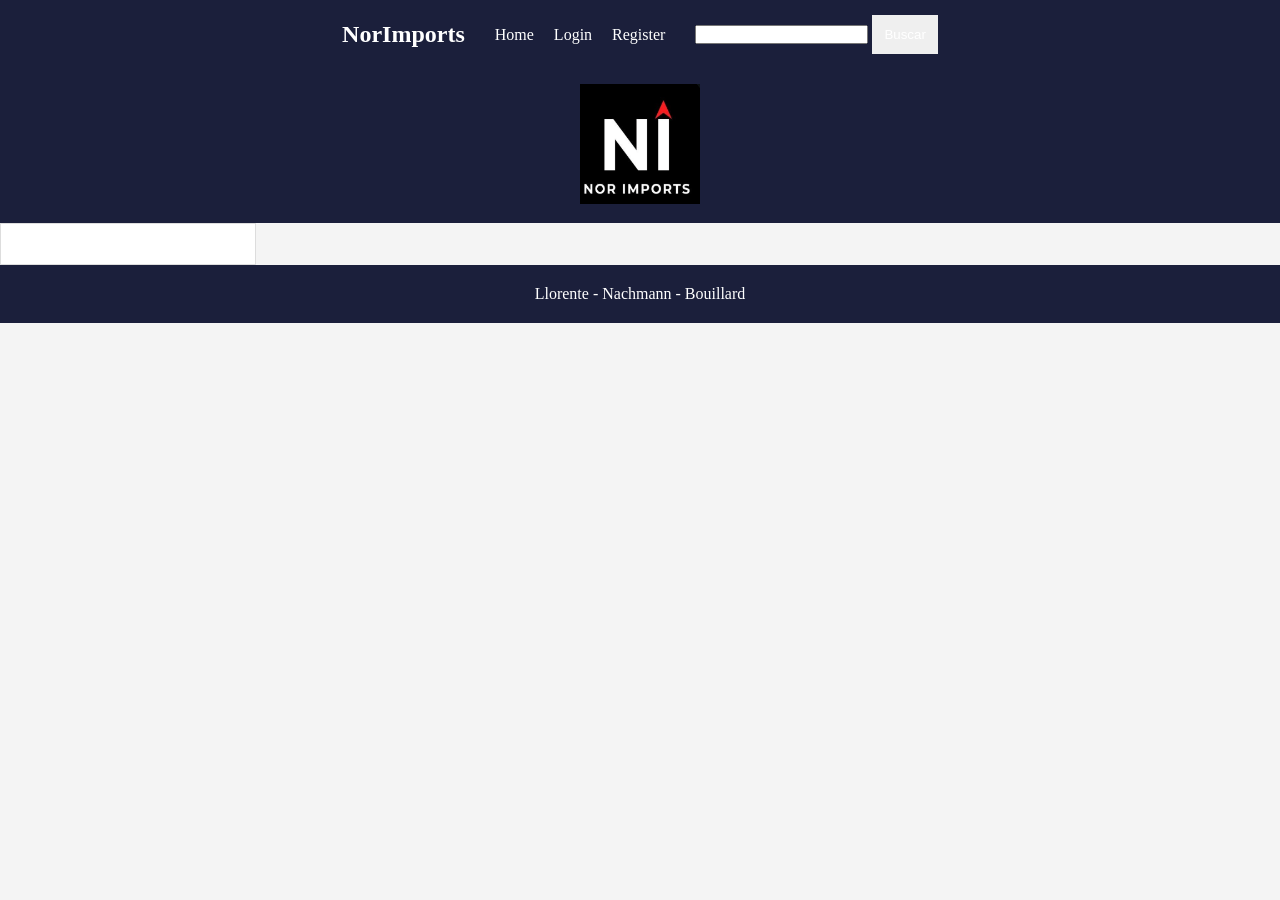
==== commit d60742da: "detalle prod y categ con api" ====
--- a/category.html
+++ b/category.html
@@ -37,79 +37,8 @@
             </nav>
 </aside>
     <main>
-        <h1>Smartphones</h1>
-        <section class="prod3">
-            <article class="articulo3.1">
-                <a href="./product.html"><img src="./img/iphone17promax.webp" alt=""></a>
-                <h2>iPhone 17 Pro Max</h2>
-                <p>El modelo más potente de la línea, cámara triple y chip A19 Pro.</p>
-                <h3>$1500</h3>
-                <a href="./product.html"><button>ver detalle</button></a>
-            </article>
-            <article class="articulo3.2">
-                <a href="./product.html"><img src="./img/iphone17pro.webp" alt=""></a>
-                <h2>iPhone 17 Pro</h2>
-                <p>Cámara profesional, pantalla ProMotion y estructura en titanio.</p>
-                <h3>$1300</h3>
-                <a href="./product.html"><button>ver detalle</button></a>
-            </article>
-            <article class="articulo3.3">
-                <a href="./product.html"><img src="./img/iphone17e.webp" alt=""></a>
-                <h2>iPhone 17e</h2>
-                <p>Versión accesible de la línea 17, con las prestaciones esenciales.</p>
-                <h3>$700</h3>
-                <a href="./product.html"><button>ver detalle</button></a>
-            </article>
-            <article class="articulo3.4">
-                <a href="./product.html"><img src="./img/iphone17.jpg" alt=""></a>
-                <h2>iPhone 17</h2>
-                <p>El equilibrio entre rendimiento y precio.</p>
-                <h3>$1000</h3>
-                <a href="./product.html"><button>ver detalle</button></a>
-            </article>
-            <article class="articulo3.5">
-                <a href="./product.html"><img src="./img/iphoneair.webp" alt=""></a>
-                <h2>iPhone Air</h2>
-                <p>El iPhone más delgado hasta la fecha.</p>
-                <h3>$1100</h3>
-                <a href="./product.html"><button>ver detalle</button></a>
-            </article>
-            <article class="articulo3.6">
-                <a href="./product.html"><img src="./img/iphone16pro.jpg" alt=""></a>
-                <h2>iPhone 16 Pro</h2>
-                <p>Cámara avanzada y chip A18 Pro.</p>
-                <h3>$1200</h3>
-                <a href="./product.html"><button>ver detalle</button></a>
-            </article>
-            <article class="articulo3.7">
-                <a href="./product.html"><img src="./img/iphone16.png" alt=""></a>
-                <h2>iPhone 16</h2>
-                <p>Rendimiento sólido con un diseño renovado.</p>
-                <h3>$900</h3>
-                <a href="./product.html"><button>ver detalle</button></a>
-            </article>
-            <article class="articulo3.8">
-                <a href="./product.html"><img src="./img/15-pro-gris.jpg" alt=""></a>
-                <h2>iPhone 15 Pro</h2>
-                <p>Chip A17 Pro y estructura de titanio en color gris.</p>
-                <h3>$1050</h3>
-                <a href="./product.html"><button>ver detalle</button></a>
-            </article>
-            <article class="articulo3.9">
-                <a href="./product.html"><img src="./img/iphone-15-black.png" alt=""></a>
-                <h2>iPhone 15</h2>
-                <p>Chip A16 Bionic y cámara dual de 48MP.</p>
-                <h3>$800</h3>
-                <a href="./product.html"><button>ver detalle</button></a>
-            </article>
-            <article class="articulo3.10">
-                <a href="./product.html"><img src="./img/s26-ultra-3.webp" alt=""></a>
-                <h2>Samsung Galaxy S26 Ultra</h2>
-                <p>Pantalla AMOLED, S Pen incluido y cámara de alta resolución.</p>
-                <h3>$1300</h3>
-                <a href="./product.html"><button>ver detalle</button></a>
-            </article>
-        </section>
+         <h1 class="titulo-categoria"></h1>
+    <section class="prod3"></section>
     </main>
 </div>
     <footer>
